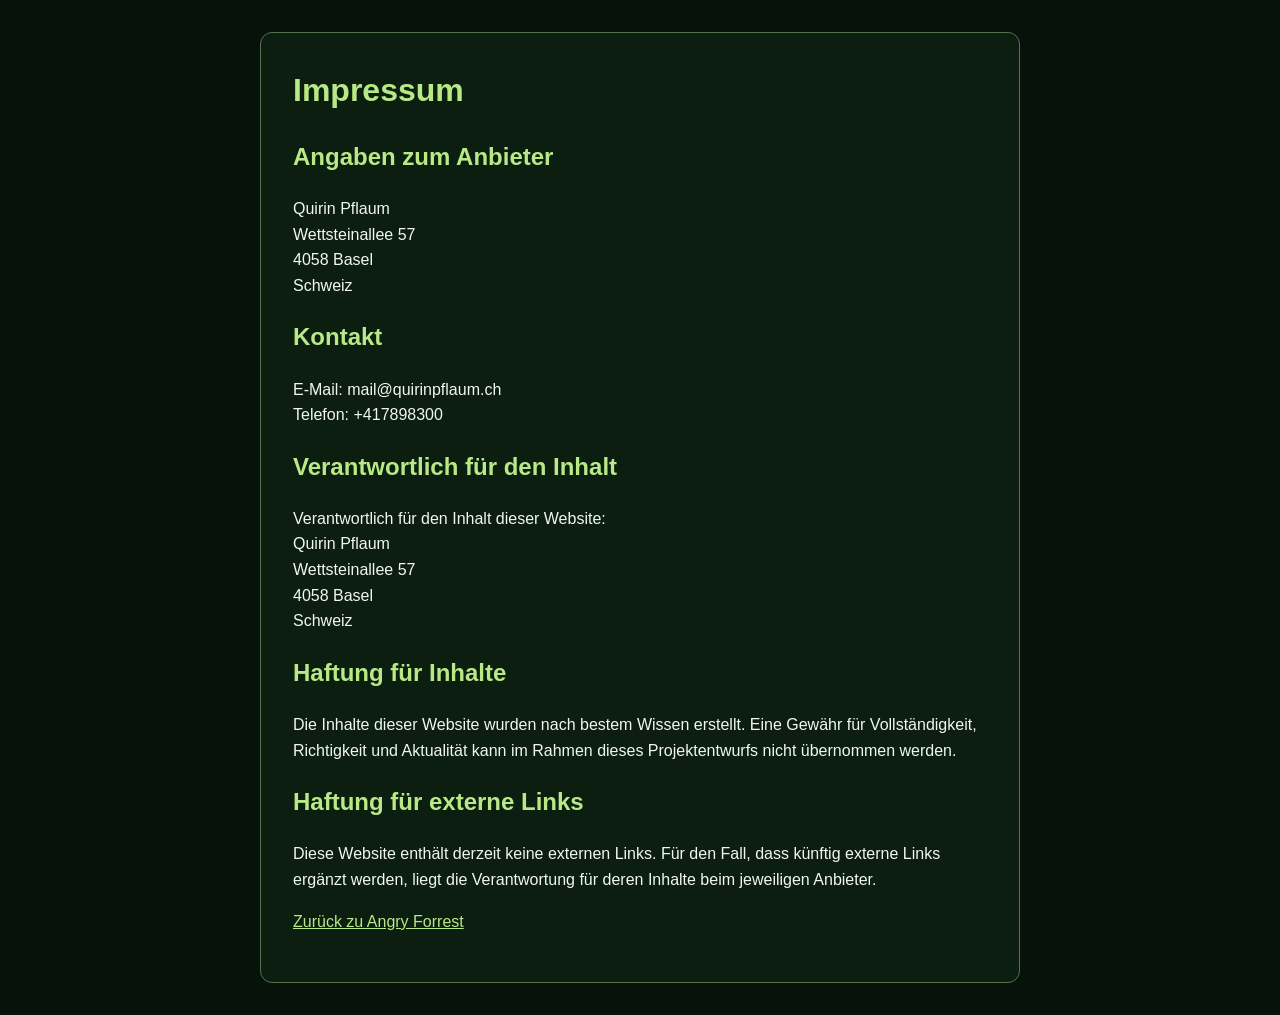
==== impressum.html @ d2652340 "Impressum" ====
<!doctype html>
<html lang="de">
  <head>
    <meta charset="UTF-8" />
    <meta name="viewport" content="width=device-width, initial-scale=1.0" />
    <title>Impressum | Angry Forrest</title>
    <link rel="icon" type="image/png" href="./img/icons/AF-48.png" />
    <style>
      :root {
        color-scheme: dark;
        font-family: Arial, sans-serif;
        line-height: 1.6;
      }

      body {
        margin: 0;
        min-height: 100vh;
        padding: 2rem;
        box-sizing: border-box;
        background: #07120a;
        color: #f2f7ed;
      }

      main {
        width: min(100%, 760px);
        margin: 0 auto;
        padding: 2rem;
        box-sizing: border-box;
        border: 1px solid #52734c;
        border-radius: 12px;
        background: rgba(12, 31, 16, 0.94);
      }

      h1,
      h2 {
        color: #b8e986;
      }

      h1 {
        margin-top: 0;
      }

      a {
        color: #b8e986;
      }

      .draft-notice {
        padding: 1rem;
        border-left: 4px solid #e7b84b;
        background: rgba(231, 184, 75, 0.12);
      }

      address {
        font-style: normal;
      }
    </style>
  </head>
  <body>
    <main>
      <h1>Impressum</h1>

      <h2>Angaben zum Anbieter</h2>
      <address>
        Quirin Pflaum<br />
        Wettsteinallee 57<br />
        4058 Basel<br />
        Schweiz
      </address>

      <h2>Kontakt</h2>
      <p>
        E-Mail: mail@quirinpflaum.ch<br />
        Telefon: +417898300
      </p>

      <h2>Verantwortlich für den Inhalt</h2>
      <p>
        Verantwortlich für den Inhalt dieser Website:<br />
        Quirin Pflaum<br />
        Wettsteinallee 57<br />
        4058 Basel<br />
        Schweiz
      </p>

      <h2>Haftung für Inhalte</h2>
      <p>
        Die Inhalte dieser Website wurden nach bestem Wissen erstellt. Eine
        Gewähr für Vollständigkeit, Richtigkeit und Aktualität kann im Rahmen
        dieses Projektentwurfs nicht übernommen werden.
      </p>

      <h2>Haftung für externe Links</h2>
      <p>
        Diese Website enthält derzeit keine externen Links. Für den Fall, dass
        künftig externe Links ergänzt werden, liegt die Verantwortung für deren
        Inhalte beim jeweiligen Anbieter.
      </p>

      <p><a href="./index.html">Zurück zu Angry Forrest</a></p>
    </main>
  </body>
</html>
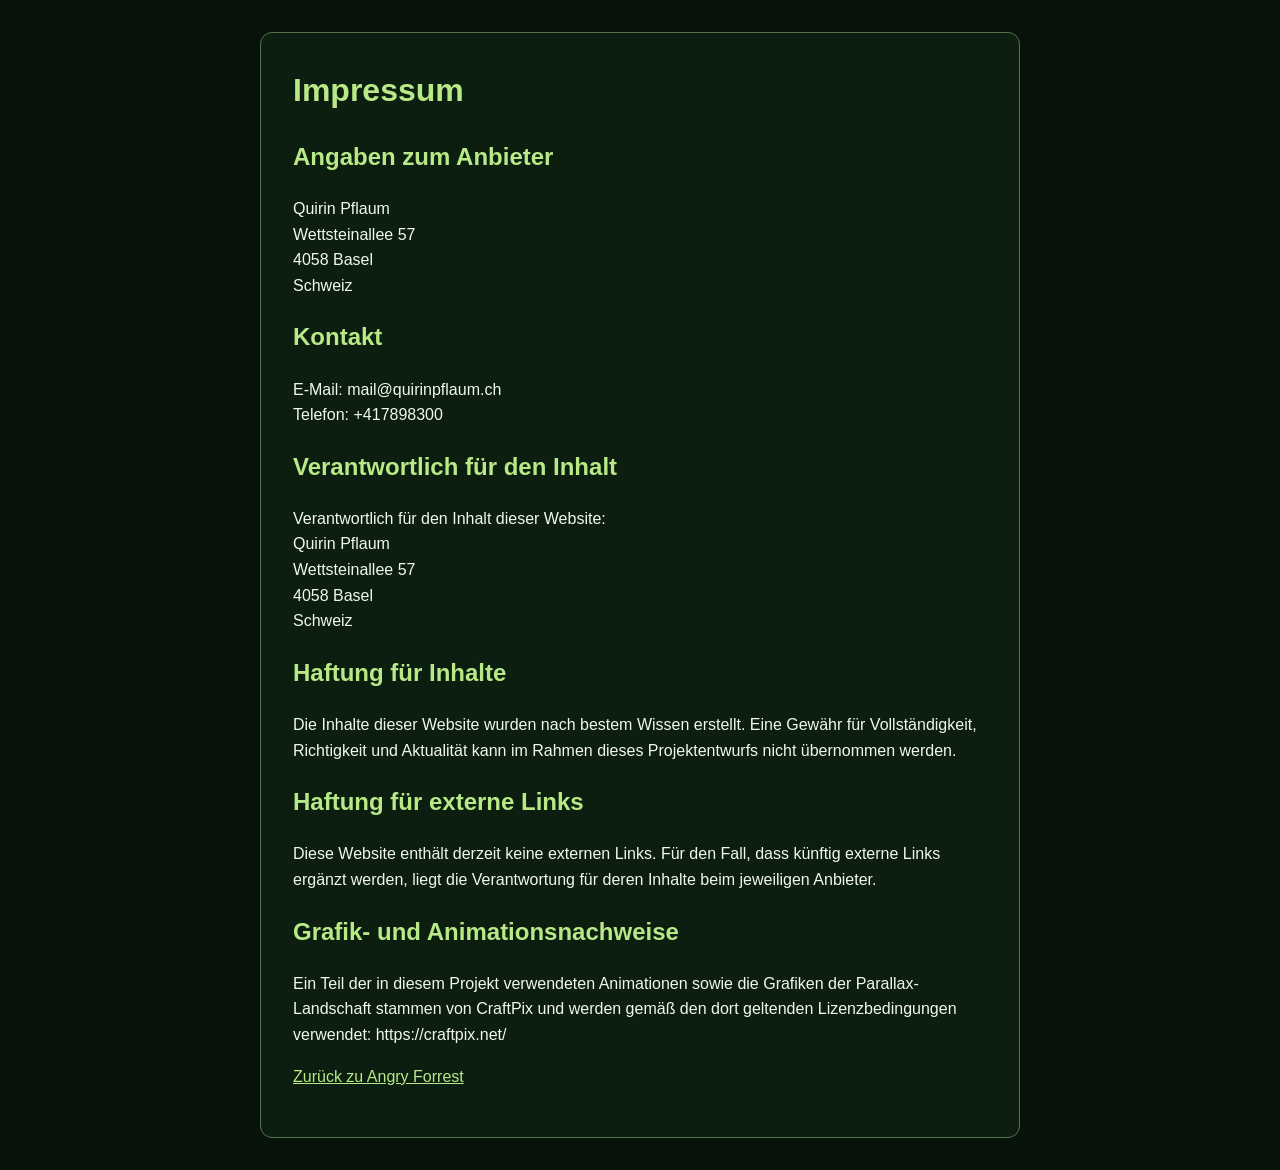
==== commit b4767c49: "update impressum - relation to craftpix" ====
--- a/impressum.html
+++ b/impressum.html
@@ -1,102 +1,62 @@
 <!doctype html>
 <html lang="de">
-  <head>
-    <meta charset="UTF-8" />
-    <meta name="viewport" content="width=device-width, initial-scale=1.0" />
-    <title>Impressum | Angry Forrest</title>
-    <link rel="icon" type="image/png" href="./img/icons/AF-48.png" />
-    <style>
-      :root {
-        color-scheme: dark;
-        font-family: Arial, sans-serif;
-        line-height: 1.6;
-      }
 
-      body {
-        margin: 0;
-        min-height: 100vh;
-        padding: 2rem;
-        box-sizing: border-box;
-        background: #07120a;
-        color: #f2f7ed;
-      }
+<head>
+  <meta charset="UTF-8" />
+  <meta name="viewport" content="width=device-width, initial-scale=1.0" />
+  <title>Impressum | Angry Forrest</title>
+  <link rel="icon" type="image/png" href="./img/icons/AF-48.png" />
+  <link rel="stylesheet" href="./style.css" />
+</head>
 
-      main {
-        width: min(100%, 760px);
-        margin: 0 auto;
-        padding: 2rem;
-        box-sizing: border-box;
-        border: 1px solid #52734c;
-        border-radius: 12px;
-        background: rgba(12, 31, 16, 0.94);
-      }
+<body class="impressum-page">
+  <main>
+    <h1>Impressum</h1>
 
-      h1,
-      h2 {
-        color: #b8e986;
-      }
+    <h2>Angaben zum Anbieter</h2>
+    <address>
+      Quirin Pflaum<br />
+      Wettsteinallee 57<br />
+      4058 Basel<br />
+      Schweiz
+    </address>
 
-      h1 {
-        margin-top: 0;
-      }
+    <h2>Kontakt</h2>
+    <p>
+      E-Mail: mail@quirinpflaum.ch<br />
+      Telefon: +417898300
+    </p>
 
-      a {
-        color: #b8e986;
-      }
+    <h2>Verantwortlich für den Inhalt</h2>
+    <p>
+      Verantwortlich für den Inhalt dieser Website:<br />
+      Quirin Pflaum<br />
+      Wettsteinallee 57<br />
+      4058 Basel<br />
+      Schweiz
+    </p>
 
-      .draft-notice {
-        padding: 1rem;
-        border-left: 4px solid #e7b84b;
-        background: rgba(231, 184, 75, 0.12);
-      }
+    <h2>Haftung für Inhalte</h2>
+    <p>
+      Die Inhalte dieser Website wurden nach bestem Wissen erstellt. Eine
+      Gewähr für Vollständigkeit, Richtigkeit und Aktualität kann im Rahmen
+      dieses Projektentwurfs nicht übernommen werden.
+    </p>
 
-      address {
-        font-style: normal;
-      }
-    </style>
-  </head>
-  <body>
-    <main>
-      <h1>Impressum</h1>
+    <h2>Haftung für externe Links</h2>
+    <p>
+      Diese Website enthält derzeit keine externen Links. Für den Fall, dass
+      künftig externe Links ergänzt werden, liegt die Verantwortung für deren
+      Inhalte beim jeweiligen Anbieter.
+    </p>
 
-      <h2>Angaben zum Anbieter</h2>
-      <address>
-        Quirin Pflaum<br />
-        Wettsteinallee 57<br />
-        4058 Basel<br />
-        Schweiz
-      </address>
+    <h2>Grafik- und Animationsnachweise</h2>
+    <p>Ein Teil der in diesem Projekt verwendeten Animationen sowie die Grafiken der Parallax-Landschaft stammen von
+      CraftPix und werden gemäß den dort geltenden Lizenzbedingungen verwendet: https://craftpix.net/
+    </p>
 
-      <h2>Kontakt</h2>
-      <p>
-        E-Mail: mail@quirinpflaum.ch<br />
-        Telefon: +417898300
-      </p>
+    <p><a href="./index.html">Zurück zu Angry Forrest</a></p>
+  </main>
+</body>
 
-      <h2>Verantwortlich für den Inhalt</h2>
-      <p>
-        Verantwortlich für den Inhalt dieser Website:<br />
-        Quirin Pflaum<br />
-        Wettsteinallee 57<br />
-        4058 Basel<br />
-        Schweiz
-      </p>
-
-      <h2>Haftung für Inhalte</h2>
-      <p>
-        Die Inhalte dieser Website wurden nach bestem Wissen erstellt. Eine
-        Gewähr für Vollständigkeit, Richtigkeit und Aktualität kann im Rahmen
-        dieses Projektentwurfs nicht übernommen werden.
-      </p>
-
-      <h2>Haftung für externe Links</h2>
-      <p>
-        Diese Website enthält derzeit keine externen Links. Für den Fall, dass
-        künftig externe Links ergänzt werden, liegt die Verantwortung für deren
-        Inhalte beim jeweiligen Anbieter.
-      </p>
-
-      <p><a href="./index.html">Zurück zu Angry Forrest</a></p>
-    </main>
-  </body>
-</html>
+</html>
--- a/style.css
+++ b/style.css
@@ -0,0 +1,329 @@
+body {
+  margin: 0;
+  height: 100dvh;
+  overflow: hidden;
+
+  background-image: url("/img/landscape/background-tile.png");
+  background-repeat: repeat;
+  background-size: 640px 640px;
+
+  display: flex;
+  flex-direction: column;
+  justify-content: center;
+  align-items: center;
+}
+
+.impressum-page {
+  color-scheme: dark;
+  font-family: Arial, sans-serif;
+  line-height: 1.6;
+  min-height: 100vh;
+  height: auto;
+  overflow: auto;
+  padding: 2rem;
+  box-sizing: border-box;
+  background: #07120a;
+  color: #f2f7ed;
+}
+
+.impressum-page main {
+  width: min(100%, 760px);
+  margin: 0 auto;
+  padding: 2rem;
+  box-sizing: border-box;
+  border: 1px solid #52734c;
+  border-radius: 12px;
+  background: rgba(12, 31, 16, 0.94);
+}
+
+.impressum-page h1,
+.impressum-page h2 {
+  color: #b8e986;
+}
+
+.impressum-page h1 {
+  margin-top: 0;
+}
+
+.impressum-page a {
+  color: #b8e986;
+}
+
+.impressum-page .draft-notice {
+  padding: 1rem;
+  border-left: 4px solid #e7b84b;
+  background: rgba(231, 184, 75, 0.12);
+}
+
+.impressum-page address {
+  font-style: normal;
+}
+
+.pre-intro {
+  position: fixed;
+  inset: 0;
+  z-index: 100;
+  display: flex;
+  flex-direction: column;
+  justify-content: center;
+  align-items: center;
+  gap: 24px;
+  background: black;
+  color: white;
+  cursor: pointer;
+}
+
+.pre-intro img {
+  max-width: min(80vw, 641px);
+  max-height: 70vh;
+}
+
+.pre-intro span {
+  font-size: 1.5rem;
+}
+
+.pre-intro-link {
+  color: white;
+  font-size: 1rem;
+}
+
+.pre-intro[hidden] {
+  display: none;
+}
+
+.orientation-prompt {
+  position: fixed;
+  inset: 0;
+  z-index: 200;
+  display: grid;
+  place-items: center;
+  padding: 24px;
+  background: #07120a;
+  color: white;
+  font-size: clamp(1.25rem, 5vw, 2rem);
+  text-align: center;
+}
+
+.orientation-prompt[hidden] {
+  display: none;
+}
+
+.game-wrapper {
+  position: relative;
+  display: flex;
+  align-items: center;
+  justify-content: center;
+  width: min(866px, 100dvw);
+  height: min(618px, 100dvh);
+  touch-action: none;
+  user-select: none;
+  -webkit-user-select: none;
+  -webkit-touch-callout: none;
+}
+
+.game-wrapper img {
+  -webkit-user-drag: none;
+}
+
+.game-stage {
+  position: relative;
+  width: 866px;
+  height: 618px;
+  flex: none;
+  transform: scale(var(--game-scale, 1));
+  transform-origin: center;
+}
+
+.game-wrapper:fullscreen {
+  width: 100dvw;
+  height: 100dvh;
+  background: #000;
+}
+
+.top-controls {
+  position: absolute;
+  top: 14px;
+  right: 14px;
+  z-index: 30;
+  display: flex;
+  gap: 10px;
+}
+
+.bottom-controls {
+  position: absolute;
+  right: 20px;
+  bottom: 24px;
+  left: 20px;
+  z-index: 30;
+  display: grid;
+  grid-template-columns: 1fr auto 1fr;
+  align-items: end;
+  gap: 22px;
+}
+
+.action-controls,
+.direction-controls {
+  display: flex;
+  align-items: center;
+  gap: 14px;
+}
+
+.action-controls {
+  justify-content: flex-start;
+  gap: 16%;
+}
+
+.direction-controls {
+  justify-content: flex-end;
+  gap: 16%;
+}
+
+.ui-button {
+  display: grid;
+  place-items: center;
+  padding: 0;
+  border: 0;
+  background: transparent;
+  cursor: pointer;
+  touch-action: manipulation;
+  transition:
+    filter 120ms ease,
+    transform 120ms ease;
+}
+
+.ui-button:hover,
+.ui-button:focus-visible,
+.ui-button:active,
+.sound-toggle-input:checked + .sound-icon + .sound-icon-off {
+  filter: brightness(1.3);
+}
+
+.ui-button:focus-visible {
+  outline: 2px solid white;
+  outline-offset: 4px;
+}
+
+.ui-button:active {
+  transform: scale(0.94);
+}
+
+.control-button {
+  width: 80px;
+  height: 80px;
+  touch-action: none;
+}
+
+.control-button img {
+  max-width: 100%;
+  max-height: 100%;
+  object-fit: contain;
+}
+
+.resize-button,
+.sound-toggle {
+  width: 42px;
+  height: 42px;
+}
+
+.resize-button img,
+.sound-icon {
+  width: 100%;
+  height: 100%;
+  object-fit: contain;
+}
+
+.sound-toggle {
+  position: relative;
+}
+
+.sound-toggle-input {
+  position: absolute;
+  width: 1px;
+  height: 1px;
+  opacity: 0;
+}
+
+.sound-icon-off {
+  display: none;
+}
+
+.sound-toggle-input:checked ~ .sound-icon-on {
+  display: none;
+}
+
+.sound-toggle-input:checked ~ .sound-icon-off {
+  display: block;
+}
+
+.character-energy {
+  position: absolute;
+  left: 10px;
+  top: 50%;
+  transform: translateY(-50%);
+
+  width: 72px;
+  height: 217px;
+
+  z-index: 20;
+}
+
+.robot-energy {
+  position: absolute;
+  right: 5px;
+  top: 50%;
+  transform: translateY(-50%);
+  z-index: 10;
+}
+
+.r-energy-frame {
+  position: relative;
+  z-index: 60;
+}
+
+.r-energy {
+  position: absolute;
+  right: 24px;
+  top: 32px;
+  height: 170px;
+  width: 31px;
+  z-index: 50;
+}
+
+.character-energy img {
+  width: 72px;
+  height: 217px;
+  display: block;
+}
+
+canvas {
+  position: absolute;
+  left: 73px;
+  top: 69px;
+
+  background-color: black;
+  /* display: block; */
+  width: 720px;
+  height: 480px;
+}
+
+.canvas-frame {
+  position: absolute;
+  inset: 0;
+
+  width: 866px;
+  height: 618px;
+
+  pointer-events: none;
+  z-index: 10;
+}
+
+.fruit-inventory {
+  display: flex;
+  align-items: center;
+  gap: 8px;
+}
+
+.fruit-inventory img {
+  width: 32px;
+  height: auto;
+}
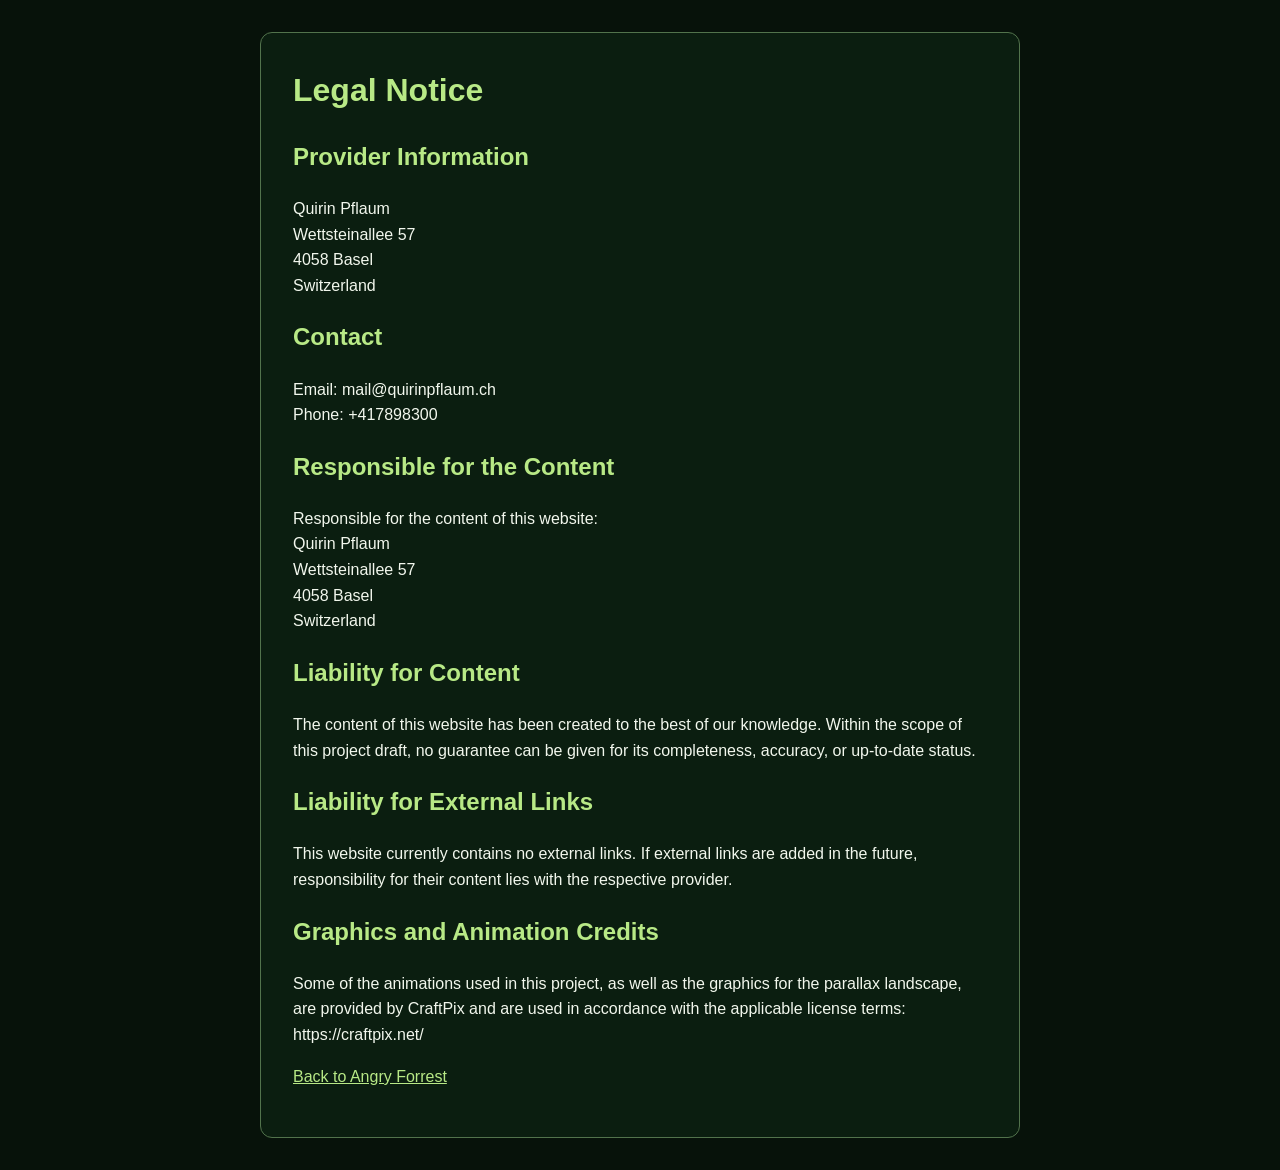
==== commit d4232796: "impressum in english" ====
--- a/impressum.html
+++ b/impressum.html
@@ -1,62 +1,62 @@
 <!doctype html>
-<html lang="de">
+<html lang="en">
 
 <head>
   <meta charset="UTF-8" />
   <meta name="viewport" content="width=device-width, initial-scale=1.0" />
-  <title>Impressum | Angry Forrest</title>
+  <title>Legal Notice | Angry Forrest</title>
   <link rel="icon" type="image/png" href="./img/icons/AF-48.png" />
   <link rel="stylesheet" href="./style.css" />
 </head>
 
 <body class="impressum-page">
   <main>
-    <h1>Impressum</h1>
+    <h1>Legal Notice</h1>
 
-    <h2>Angaben zum Anbieter</h2>
+    <h2>Provider Information</h2>
     <address>
       Quirin Pflaum<br />
       Wettsteinallee 57<br />
       4058 Basel<br />
-      Schweiz
+      Switzerland
     </address>
 
-    <h2>Kontakt</h2>
+    <h2>Contact</h2>
     <p>
-      E-Mail: mail@quirinpflaum.ch<br />
-      Telefon: +417898300
+      Email: mail@quirinpflaum.ch<br />
+      Phone: +417898300
     </p>
 
-    <h2>Verantwortlich für den Inhalt</h2>
+    <h2>Responsible for the Content</h2>
     <p>
-      Verantwortlich für den Inhalt dieser Website:<br />
+      Responsible for the content of this website:<br />
       Quirin Pflaum<br />
       Wettsteinallee 57<br />
       4058 Basel<br />
-      Schweiz
+      Switzerland
     </p>
 
-    <h2>Haftung für Inhalte</h2>
+    <h2>Liability for Content</h2>
     <p>
-      Die Inhalte dieser Website wurden nach bestem Wissen erstellt. Eine
-      Gewähr für Vollständigkeit, Richtigkeit und Aktualität kann im Rahmen
-      dieses Projektentwurfs nicht übernommen werden.
+      The content of this website has been created to the best of our
+      knowledge. Within the scope of this project draft, no guarantee can be
+      given for its completeness, accuracy, or up-to-date status.
     </p>
 
-    <h2>Haftung für externe Links</h2>
+    <h2>Liability for External Links</h2>
     <p>
-      Diese Website enthält derzeit keine externen Links. Für den Fall, dass
-      künftig externe Links ergänzt werden, liegt die Verantwortung für deren
-      Inhalte beim jeweiligen Anbieter.
+      This website currently contains no external links. If external links are
+      added in the future, responsibility for their content lies with the
+      respective provider.
     </p>
 
-    <h2>Grafik- und Animationsnachweise</h2>
-    <p>Ein Teil der in diesem Projekt verwendeten Animationen sowie die Grafiken der Parallax-Landschaft stammen von
-      CraftPix und werden gemäß den dort geltenden Lizenzbedingungen verwendet: https://craftpix.net/
+    <h2>Graphics and Animation Credits</h2>
+    <p>Some of the animations used in this project, as well as the graphics for the parallax landscape, are provided by
+      CraftPix and are used in accordance with the applicable license terms: https://craftpix.net/
     </p>
 
-    <p><a href="./index.html">Zurück zu Angry Forrest</a></p>
+    <p><a href="./index.html">Back to Angry Forrest</a></p>
   </main>
 </body>
 
-</html>+</html>
--- a/style.css
+++ b/style.css
@@ -1,3 +1,10 @@
+@font-face {
+  font-family: "Grenze Gotisch";
+  src: url("./font/GrenzeGotisch-VariableFont_wght.ttf") format("truetype");
+  font-weight: 100 900;
+  font-style: normal;
+}
+
 body {
   margin: 0;
   height: 100dvh;
@@ -60,6 +67,12 @@
 }
 
 .pre-intro {
+  box-sizing: border-box;
+  width: 100%;
+  height: 100dvh;
+  min-height: 100svh;
+  padding: clamp(12px, 3dvh, 32px) clamp(12px, 4vw, 32px);
+  font-family: "Grenze Gotisch", "Comic Sans MS", cursive;
   position: fixed;
   inset: 0;
   z-index: 100;
@@ -67,15 +80,52 @@
   flex-direction: column;
   justify-content: center;
   align-items: center;
-  gap: 24px;
-  background: black;
+  gap: clamp(8px, 2dvh, 24px);
+  background: transparent;
   color: white;
   cursor: pointer;
+  overflow: auto;
+  scrollbar-width: none;
+}
+
+.pre-intro::before {
+  content: "";
+  position: fixed;
+  top: 50%;
+  left: 50%;
+  width: calc(100dvw - 16%);
+  height: calc(100dvh - 20px);
+  border-radius: 50%;
+  box-sizing: border-box;
+  border: 3px solid #9b7a45;
+  background: radial-gradient(
+    ellipse at center,
+    #000 0%,
+    #000 38%,
+    #063b13 63%,
+    #018d21 86%,
+    #01f92e 100%
+  );
+  transform: translate(-50%, -50%);
+  z-index: 0;
+  pointer-events: none;
+}
+
+.pre-intro > * {
+  position: relative;
+  z-index: 1;
+}
+
+.pre-intro::-webkit-scrollbar {
+  display: none;
 }
 
 .pre-intro img {
-  max-width: min(80vw, 641px);
-  max-height: 70vh;
+  width: min(80vw, 641px);
+  max-width: 100%;
+  height: auto;
+  max-height: min(55dvh, calc(100dvh - 15rem));
+  object-fit: contain;
 }
 
 .pre-intro span {
@@ -87,8 +137,176 @@
   font-size: 1rem;
 }
 
+.pre-intro h1 {
+  font-family: "Grenze Gotisch", "Comic Sans MS", cursive;
+  margin: 0;
+  font-size: clamp(2.25rem, 10vw, 4.5rem);
+  line-height: 0.95;
+  text-align: center;
+  color: #53341b;
+
+  -webkit-text-stroke: 1px #9b7a45;
+
+  text-shadow:
+    -1px -1px 0 #9b7a45,
+    1px -1px 0 #9b7a45,
+    -1px 1px 0 #9b7a45,
+    1px 1px 0 #9b7a45;
+}
+
 .pre-intro[hidden] {
   display: none;
+}
+
+.pre-intro > h1[hidden],
+.pre-intro > img[hidden],
+.pre-intro-actions[hidden],
+.how-to-play[hidden] {
+  display: none;
+}
+
+.pre-intro-actions {
+  display: flex;
+  flex-wrap: nowrap;
+  justify-content: center;
+  gap: 3%;
+  margin-top: 8px;
+  width: min(100%, 540px);
+}
+
+.forest-button {
+  box-sizing: border-box;
+  min-width: 0;
+  flex: 1 1 0;
+  padding: 10px clamp(6px, 2vw, 22px);
+
+  font-family: "Grenze Gotisch", "Comic Sans MS", cursive;
+  font-size: 1.25rem;
+  font-weight: 600;
+  letter-spacing: 0.04em;
+
+  color: #f3e5b5;
+  text-decoration: none;
+
+  border-radius: 0;
+
+  background: linear-gradient(rgba(83, 52, 27, 0.95), rgba(52, 31, 16, 0.95));
+
+  border: 2px solid #9b7a45;
+  border-radius: 8px;
+
+  box-shadow:
+    inset 0 0 0 2px rgba(35, 20, 10, 0.7),
+    0 4px 8px rgba(0, 0, 0, 0.45);
+
+  cursor: pointer;
+
+  transition:
+    transform 120ms ease,
+    filter 120ms ease;
+
+  animation: forest-wobble 3s ease-in-out infinite;
+}
+
+.forest-button:first-child {
+  border-bottom-left-radius: 12px;
+}
+
+.forest-button:last-child {
+  border-bottom-right-radius: 12px;
+}
+
+.forest-button + .forest-button {
+  border-left: 0;
+}
+
+.forest-button:nth-child(2) {
+  animation-delay: 1.5s;
+}
+
+@keyframes forest-wobble {
+  0%,
+  68%,
+  100% {
+    rotate: 0deg;
+  }
+
+  72% {
+    rotate: -2deg;
+  }
+
+  76% {
+    rotate: 2deg;
+  }
+
+  80% {
+    rotate: -1.5deg;
+  }
+
+  84% {
+    rotate: 1deg;
+  }
+
+  88% {
+    rotate: 0deg;
+  }
+}
+
+.forest-button:hover,
+.forest-button:focus-visible {
+  filter: brightness(1.18);
+  transform: translateY(-2px);
+}
+
+.forest-button:active {
+  transform: translateY(1px);
+}
+
+.how-to-play {
+  position: fixed;
+  inset: 0;
+  z-index: 2;
+  display: grid;
+  place-items: center;
+}
+
+.how-to-play-content {
+  width: min(68vw, 680px);
+  max-height: calc(100dvh - 120px);
+  padding: 28px 36px;
+  box-sizing: border-box;
+  overflow-y: auto;
+  color: #f3e5b5;
+  text-align: center;
+  font-family: "Grenze Gotisch", "Comic Sans MS", cursive;
+}
+
+.how-to-play-content .forest-button {
+  display: block;
+  min-width: 150px;
+  margin: 24px auto 0;
+}
+
+.inline-control-icon {
+  display: inline-flex;
+  align-items: center;
+  justify-content: center;
+  width: 34px;
+  height: 34px;
+  vertical-align: middle;
+  margin: 0 4px;
+}
+
+.inline-control-icon img {
+  display: block;
+  width: 100%;
+  height: 100%;
+  object-fit: contain;
+}
+
+.control-or {
+  margin: 0 6px;
+  opacity: 0.8;
 }
 
 .orientation-prompt {
@@ -108,6 +326,12 @@
   display: none;
 }
 
+.bottom-controls[hidden],
+.character-energy[hidden],
+.robot-energy[hidden] {
+  display: none;
+}
+
 .game-wrapper {
   position: relative;
   display: flex;
@@ -301,7 +525,6 @@
   top: 69px;
 
   background-color: black;
-  /* display: block; */
   width: 720px;
   height: 480px;
 }
